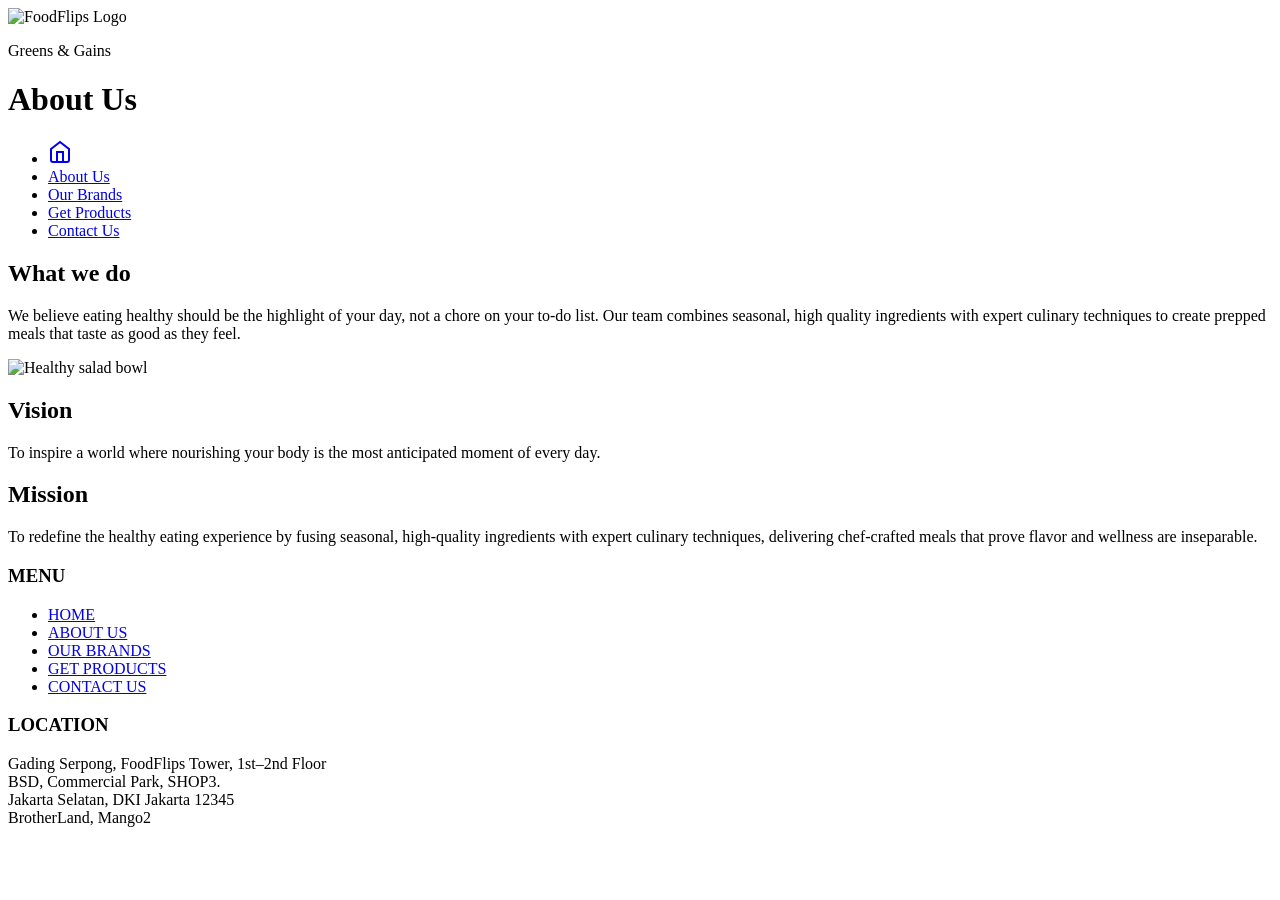
==== AboutUs.html @ 97b2891a "Add files via upload" ====
<!doctype html>
<html lang="en">
  <head>
    <meta charset="UTF-8" />
    <meta name="viewport" content="width=device-width, initial-scale=1.0" />
    <title>About Us</title>
    <link rel="stylesheet" href="css/css.css" />
  </head>

  <body>
    <header class="banner">
      <div class="overlay">
        <img
          src="assets/Foodflips-removebg-preview.png"
          alt="FoodFlips Logo"
          class="logo"
        />
        <p class="tagline">Greens & Gains</p>
        <h1 class="section-title">About Us</h1>
      </div>
    </header>

    <nav class="navbar">
      <ul>
        <li>
          <a href="Home.html" class="home-icon" aria-label="Home">
            <svg
              viewBox="0 0 24 24"
              width="24"
              height="24"
              stroke="currentColor"
              stroke-width="2"
              fill="none"
            >
              <path d="M3 9l9-7 9 7v11a2 2 0 0 1-2 2H5a2 2 0 0 1-2-2z"></path>
              <polyline points="9 22 9 12 15 12 15 22"></polyline>
            </svg>
          </a>
        </li>
        <li><a href="AboutUs.html">About Us</a></li>
        <li><a href="OurBrands.html">Our Brands</a></li>
        <li><a href="GetProducts.html">Get Products</a></li>
        <li><a href="ContactUs.html">Contact Us</a></li>
      </ul>
    </nav>

    <section class="what-we-do">
      <div class="what-container">
        <div class="what-text">
          <h2>What we do</h2>
          <p>
            We believe eating healthy should be the highlight of your day, not a
            chore on your to-do list. Our team combines seasonal, high quality
            ingredients with expert culinary techniques to create prepped meals
            that taste as good as they feel.
          </p>
        </div>

        <div class="what-image">
          <img src="assets/Assets_About_Us.png" alt="Healthy salad bowl" />
        </div>
      </div>
    </section>

    <section class="vision-mission">
      <div class="vm-container">
        <div class="vision">
          <h2>Vision</h2>
          <p>
            To inspire a world where nourishing your body is the most
            anticipated moment of every day.
          </p>
        </div>

        <div class="mission">
          <h2>Mission</h2>
          <p>
            To redefine the healthy eating experience by fusing seasonal,
            high-quality ingredients with expert culinary techniques, delivering
            chef-crafted meals that prove flavor and wellness are inseparable.
          </p>
        </div>
      </div>
    </section>

    <footer class="footer">
      <div class="footer-container">
        <div class="footer-menu">
          <h3>MENU</h3>
          <ul>
            <li><a href="Home.html">HOME</a></li>
            <li><a href="AboutUs.html">ABOUT US</a></li>
            <li><a href="OurBrands.html">OUR BRANDS</a></li>
            <li><a href="GetProducts.html">GET PRODUCTS</a></li>
            <li><a href="ContactUs.html">CONTACT US</a></li>
          </ul>
        </div>

        <div class="footer-location">
          <h3>LOCATION</h3>
          <p>
            Gading Serpong, FoodFlips Tower, 1st–2nd Floor <br />
            BSD, Commercial Park, SHOP3. <br />
            Jakarta Selatan, DKI Jakarta 12345 <br />
            BrotherLand, Mango2
          </p>
        </div>
      </div>
    </footer>
  </body>
</html>
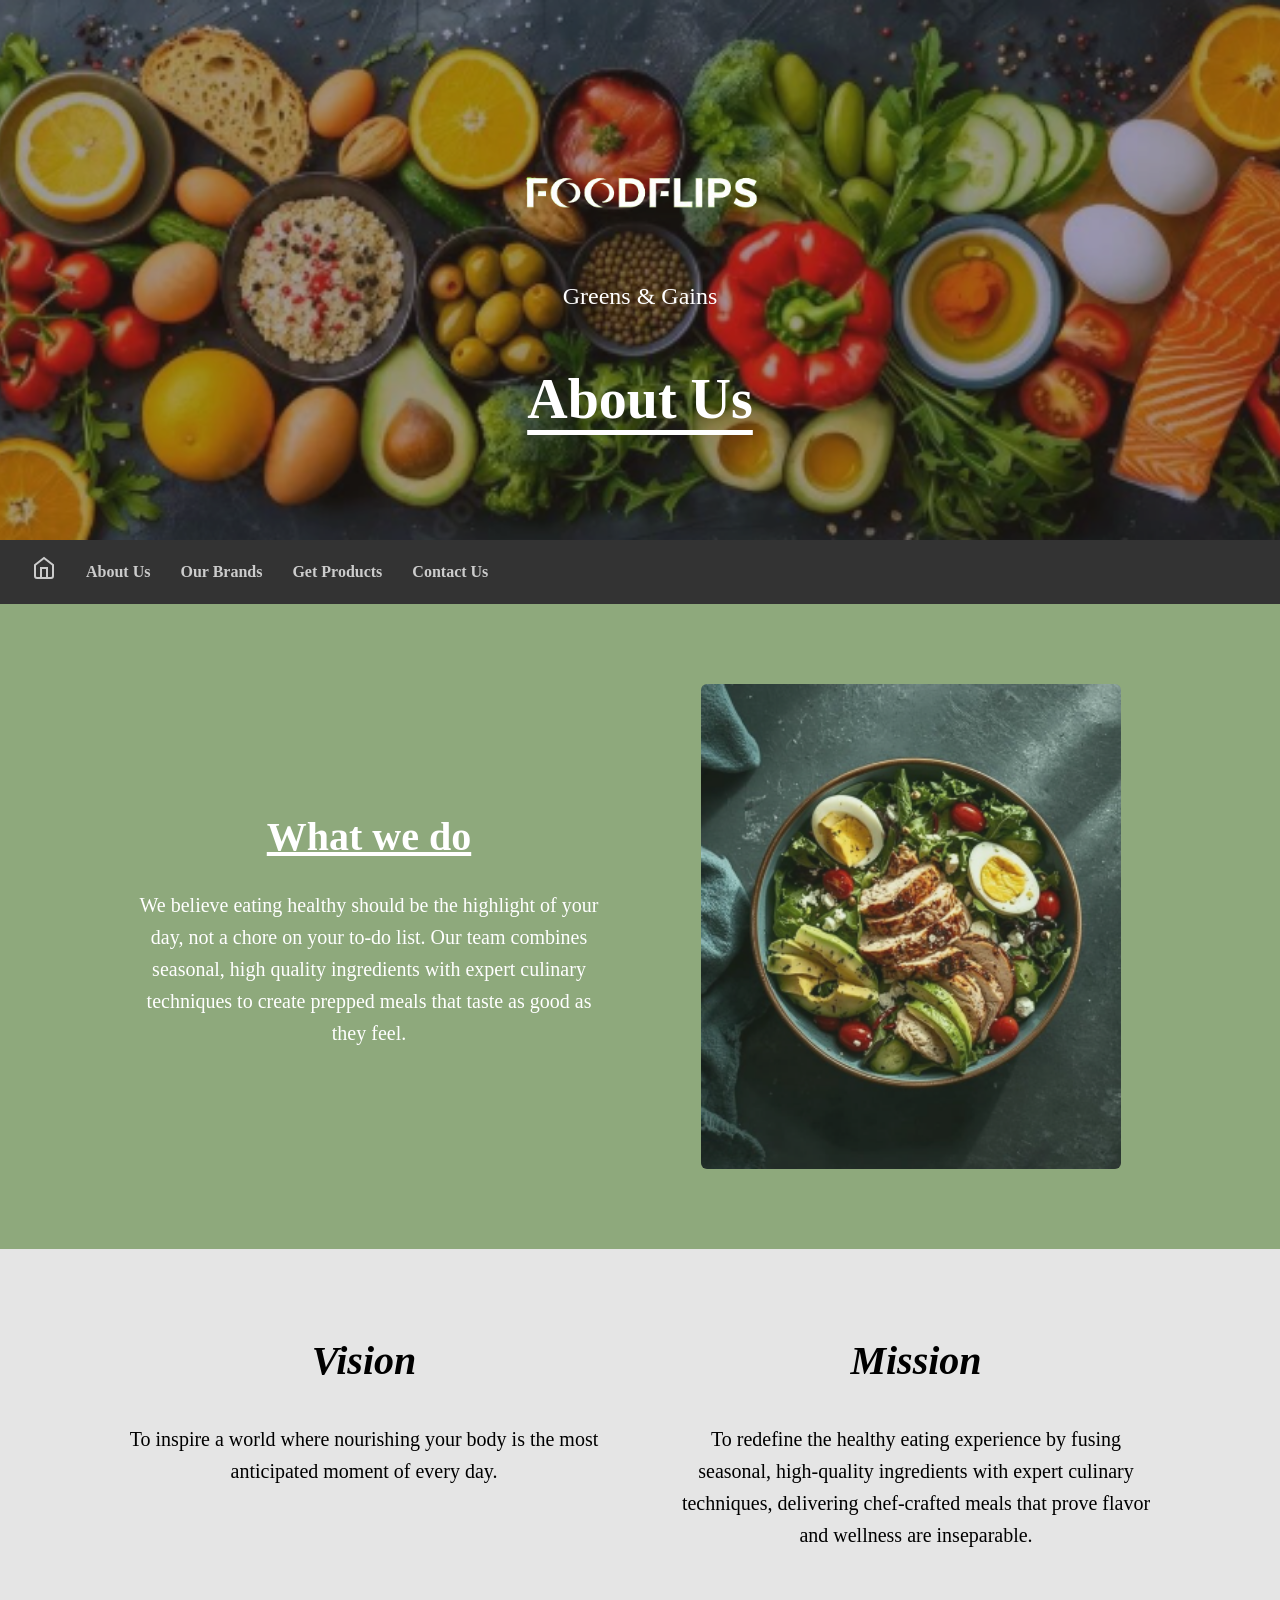
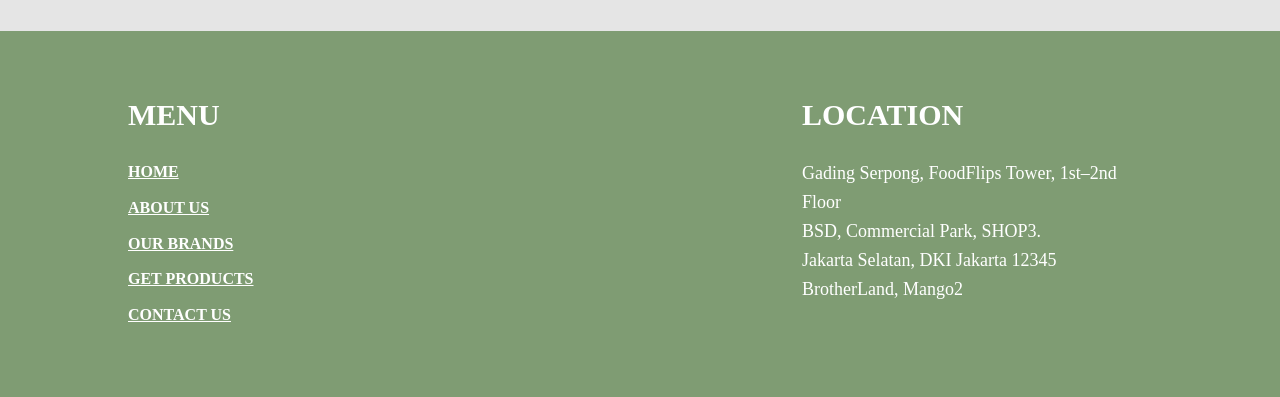
==== commit bfd5d1b3: "Update AboutUs.html" ====
--- a/AboutUs.html
+++ b/AboutUs.html
@@ -23,7 +23,7 @@
     <nav class="navbar">
       <ul>
         <li>
-          <a href="Home.html" class="home-icon" aria-label="Home">
+          <a href="index.html" class="home-icon" aria-label="Home">
             <svg
               viewBox="0 0 24 24"
               width="24"
--- a/css/css.css
+++ b/css/css.css
@@ -0,0 +1,182 @@
+/* Reset basic styles */
+* {
+  margin: 0;
+  padding: 0;
+  box-sizing: border-box;
+}
+
+body {
+  font-family: "Georgia", serif;
+  line-height: 1.6;
+}
+
+/* Navbar Styling */
+.navbar {
+  background-color: #333;
+  padding: 1rem 2rem;
+}
+
+.navbar ul {
+  list-style: none;
+  display: flex;
+  align-items: center;
+  gap: 30px;
+}
+
+.navbar a {
+  color: #ccc;
+  text-decoration: none;
+  font-weight: bold;
+  transition: color 0.3s;
+}
+
+.navbar a:hover {
+  color: #fff;
+}
+
+/* Banner Styling */
+.banner {
+  /* Make sure the file extension (.jpg) matches your actual file! */
+  background: url("../assets/About_Me_Assets.png") no-repeat center center/cover;
+  height: 60vh;
+  position: relative;
+}
+
+.overlay {
+  background: rgba(0, 0, 0, 0.3); /* Darkens image for text readability */
+  height: 100%;
+  display: flex;
+  flex-direction: column;
+  justify-content: center;
+  align-items: center;
+  text-align: center;
+  color: white;
+}
+
+.logo {
+  width: 280px;
+  height: auto;
+  margin-bottom: 10px;
+}
+
+.tagline {
+  font-family: "Times New Roman", Times, serif;
+  font-size: 1.5rem;
+  margin-bottom: 40px;
+}
+
+.section-title {
+  font-size: 3.5rem;
+  text-decoration: underline;
+  text-underline-offset: 12px;
+}
+
+.what-we-do {
+  background-color: #8ea97c;
+  padding: 80px 10%;
+}
+
+.what-container {
+  display: flex;
+  align-items: center;
+  justify-content: space-between;
+  gap: 60px;
+}
+
+.what-text {
+  flex: 1;
+  color: white;
+  text-align: center;
+}
+
+.what-text h2 {
+  font-size: 40px;
+  margin-bottom: 20px;
+  text-decoration: underline;
+}
+
+.what-text p {
+  font-size: 20px;
+  line-height: 1.6;
+}
+
+.what-image {
+  flex: 1;
+  display: flex;
+  justify-content: center;
+}
+
+.what-image img {
+  width: 100%;
+  max-width: 420px;
+  border-radius: 6px;
+}
+
+.vision-mission {
+  background-color: #e5e5e5;
+  padding: 80px 10%;
+}
+
+.vm-container {
+  display: flex;
+  justify-content: space-between;
+  gap: 80px;
+  text-align: center;
+}
+
+.vision,
+.mission {
+  flex: 1;
+}
+
+.vision h2,
+.mission h2 {
+  font-size: 40px;
+  font-style: italic;
+  margin-bottom: 30px;
+}
+
+.vision p,
+.mission p {
+  font-size: 20px;
+  line-height: 1.6;
+}
+
+.footer {
+  background-color: #7f9c73;
+  color: white;
+  padding: 60px 10%;
+}
+
+.footer-container {
+  display: flex;
+  justify-content: space-between;
+  align-items: flex-start;
+}
+
+.footer-menu h3,
+.footer-location h3 {
+  font-size: 30px;
+  margin-bottom: 20px;
+}
+
+.footer-menu ul {
+  list-style: none;
+  padding: 0;
+}
+
+.footer-menu ul li {
+  margin-bottom: 10px;
+}
+
+.footer-menu ul li a {
+  color: white;
+  text-decoration: underline;
+  font-weight: bold;
+}
+
+.footer-location p {
+  max-width: 350px;
+  line-height: 1.6;
+  font-size: 18px;
+}
